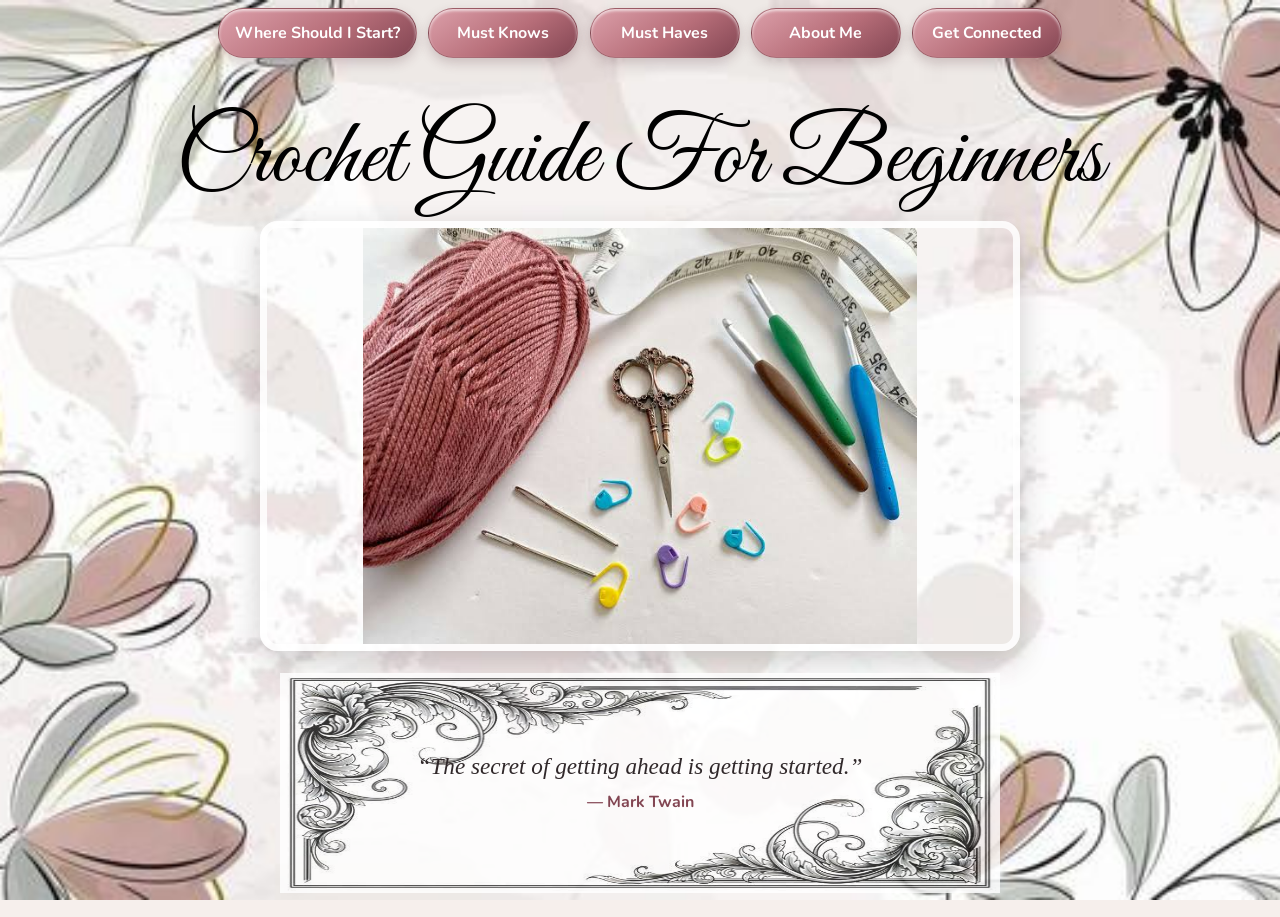
==== index.html @ 24411d75 "Add files via upload" ====
<!DOCTYPE html>
<html lang="en">
<head>
  <meta charset="UTF-8"><meta name="viewport" content="width=device-width, initial-scale=1.0">
  <meta name="description" content="Diamond's beginner-friendly guide to crochet.">
  <title>Crochet Guide For Beginners</title>
  <link rel="preconnect" href="https://fonts.googleapis.com"><link rel="preconnect" href="https://fonts.gstatic.com" crossorigin>
  <link href="https://fonts.googleapis.com/css2?family=Great+Vibes&family=Nunito:wght@400;600;700&display=swap" rel="stylesheet">
  <link rel="stylesheet" href="style.css"><script src="script.js" defer></script>
</head>
<body>
  <nav class="page-nav" aria-label="Main navigation">
    <a href="start.html">Where Should I Start?</a><a href="must-knows.html">Must Knows</a><a href="must-haves.html">Must Haves</a><a href="about.html">About Me</a><a href="connected.html">Get Connected</a>
  </nav>
  <header class="page-header"><h1 class="page-title">Crochet Guide For Beginners</h1></header>
  <main class="page-content home-content">
    <img class="hero-image slide-in" src="assets/images/crochet_materials.jpg" alt="Colorful yarn, crochet hooks, scissors, and other crochet materials">
    <section class="quote-scroll" aria-label="Inspirational quote"><div class="quote-content">
      <blockquote id="quote-text">“The secret of getting ahead is getting started.”</blockquote><p id="quote-author">— Mark Twain</p>
    </div></section>
  </main>
</body>
</html>
---- style.css ----
:root { --rose:#b76e79; --rose-dark:#824552; --ink:#30282a; }
* { box-sizing:border-box; }
html { min-height:100%; }
body { margin:0; min-height:100vh; display:flex; flex-direction:column; color:var(--ink); font-family:'Nunito',Arial,sans-serif; background:#f6efec url('assets/images/floral_background.jpg') center/cover no-repeat fixed; }
.page-header { padding:1.3rem 1rem .4rem; text-align:center; }
.page-title { margin:0; color:#000; font-family:'Great Vibes','Brush Script MT',cursive; font-size:clamp(3rem,8vw,6rem); font-weight:400; line-height:1.15; opacity:0; animation:title-fade 1.4s ease forwards; }
@keyframes title-fade { from{opacity:0;transform:translateY(-18px)} to{opacity:1;transform:translateY(0)} }
.page-content { flex:1; width:min(1100px,92%); margin:0 auto 1.5rem; }
.home-content { display:flex; flex-direction:column; align-items:center; gap:1.4rem; }
.hero-image { display:block; width:min(760px,90vw); max-height:430px; object-fit:contain; border:7px solid rgba(255,255,255,.82); border-radius:18px; box-shadow:0 10px 30px rgba(48,40,42,.22); }
.slide-in { animation:slide-left 1.3s cubic-bezier(.2,.8,.2,1) both; }
@keyframes slide-left { from{opacity:0;transform:translateX(-100vw)} to{opacity:1;transform:translateX(0)} }
.quote-scroll { position:relative; isolation:isolate; display:grid; place-items:center; width:min(720px,92vw); min-height:220px; padding:3.6rem 6rem; text-align:center; overflow:hidden; }
.quote-scroll::before { content:""; position:absolute; inset:0; z-index:-1; background:url('assets/images/scroll_border.jpg') center/100% 100% no-repeat; opacity:.8; }
.quote-content { transition:opacity .35s ease; }.quote-content.changing{opacity:0}
blockquote { margin:0; font-family:Georgia,serif; font-size:clamp(1.1rem,2.4vw,1.45rem); font-style:italic; }
#quote-author { margin:.65rem 0 0; color:var(--rose-dark); font-weight:700; }
.content-card { max-width:900px; margin:.5rem auto; padding:clamp(1.3rem,4vw,2.5rem); background:rgba(255,250,245,.92); border:1px solid rgba(183,110,121,.35); border-radius:20px; box-shadow:0 10px 30px rgba(48,40,42,.16); backdrop-filter:blur(3px); }
.content-card h2 { margin-top:0; color:var(--rose-dark); font-family:Georgia,serif; font-weight:normal; font-size:clamp(1.5rem,4vw,2.1rem); }
.content-card p { font-size:1.06rem; line-height:1.7; }.centered-card{text-align:center}
.reference-image { display:block; width:min(100%,760px); max-height:650px; margin:1.5rem auto 0; object-fit:contain; border-radius:12px; box-shadow:0 7px 20px rgba(48,40,42,.18); }.reference-image.poster{max-height:850px}
.skill-gauge { display:grid; grid-template-columns:repeat(5,1fr); margin:2rem 0; overflow:hidden; border-radius:16px; box-shadow:0 6px 18px rgba(48,40,42,.12); }
.skill-gauge div { display:flex; min-height:155px; padding:1rem .6rem; flex-direction:column; justify-content:center; align-items:center; text-align:center; background:#edd5d9; border-right:2px solid rgba(255,255,255,.7); }
.skill-gauge div:nth-child(2){background:#e3bdc4}.skill-gauge div:nth-child(3){background:#d99fab}.skill-gauge div:nth-child(4){background:#c98290}.skill-gauge div:nth-child(5){background:#b76e79;color:#fff}
.skill-gauge span { display:grid; width:2rem; height:2rem; margin-bottom:.45rem; place-items:center; color:#fff; background:var(--rose-dark); border-radius:50%; }.skill-gauge strong{font-size:.9rem}.skill-gauge small{margin-top:.35rem;line-height:1.3}
.next-steps { padding:1rem 1.2rem; background:#fff; border-left:5px solid var(--rose); border-radius:10px; } a{color:var(--rose-dark)}
.about-card { display:grid; grid-template-columns:minmax(210px,310px) 1fr; gap:2rem; align-items:start; }.profile-image{width:100%;max-height:430px;object-fit:cover;object-position:center 20%;border-radius:18px;box-shadow:0 8px 24px rgba(48,40,42,.22)}
.form-card{max-width:760px}.form-grid{display:grid;grid-template-columns:1fr 1fr;gap:1rem}label,legend{font-weight:700}
input,textarea{display:block;width:100%;margin-top:.4rem;padding:.8rem;color:var(--ink);font:inherit;background:#fff;border:2px solid #d7bdc1;border-radius:10px}input:focus,textarea:focus{outline:3px solid rgba(183,110,121,.23);border-color:var(--rose)}
fieldset{display:grid;gap:.6rem;margin:1.2rem 0;padding:1rem;border:1px solid #d7bdc1;border-radius:10px}.check-label{display:flex;gap:.6rem;align-items:center;font-weight:600}.check-label input{width:auto;margin:0}
.error{display:block;min-height:1.25rem;margin-top:.25rem;color:#9b1c31;font-size:.86rem;font-weight:700}.submit-button{margin-top:1rem;padding:.85rem 1.5rem;color:#fff;font:700 1rem 'Nunito',sans-serif;background:linear-gradient(145deg,#d99aa5,var(--rose-dark));border:0;border-radius:999px;cursor:pointer;box-shadow:inset 0 2px 2px rgba(255,255,255,.5),0 5px 12px rgba(80,40,48,.24)}.submit-button:hover{filter:brightness(1.08);transform:translateY(-1px)}.success-message{color:#347048;font-weight:700}
.page-nav{display:flex;flex-wrap:wrap;justify-content:center;gap:.7rem;padding:.5rem 1rem 1.6rem}.page-nav a{position:relative;overflow:hidden;min-width:150px;padding:.8rem 1rem;color:#fff;text-align:center;text-decoration:none;font-weight:700;background:linear-gradient(145deg,#dca0aa 0%,var(--rose) 55%,var(--rose-dark) 100%);border:1px solid rgba(94,43,54,.35);border-radius:999px;box-shadow:inset 0 2px 3px rgba(255,255,255,.65),0 5px 12px rgba(80,40,48,.22);transition:transform .2s,filter .2s}.page-nav a::after{content:"";position:absolute;top:-40%;left:-65%;width:35%;height:180%;background:linear-gradient(90deg,transparent,rgba(255,255,255,.75),transparent);transform:rotate(20deg);animation:button-shine 3.6s ease-in-out infinite}.page-nav a:hover,.page-nav a:focus-visible{transform:translateY(-3px);filter:brightness(1.1)}
@keyframes button-shine { 0%,55%{left:-65%} 80%,100%{left:135%} }
@media(max-width:750px){.quote-scroll{min-height:180px;padding:2.5rem 3.2rem}.skill-gauge{grid-template-columns:1fr}.skill-gauge div{min-height:auto;border-right:0;border-bottom:2px solid #fff}.about-card{grid-template-columns:1fr}.profile-image{width:min(100%,330px)}.form-grid{grid-template-columns:1fr}.page-nav a{min-width:135px;flex:1 1 40%}}
@media(prefers-reduced-motion:reduce){*,*::before,*::after{animation-duration:.01ms!important;animation-iteration-count:1!important;scroll-behavior:auto!important}}
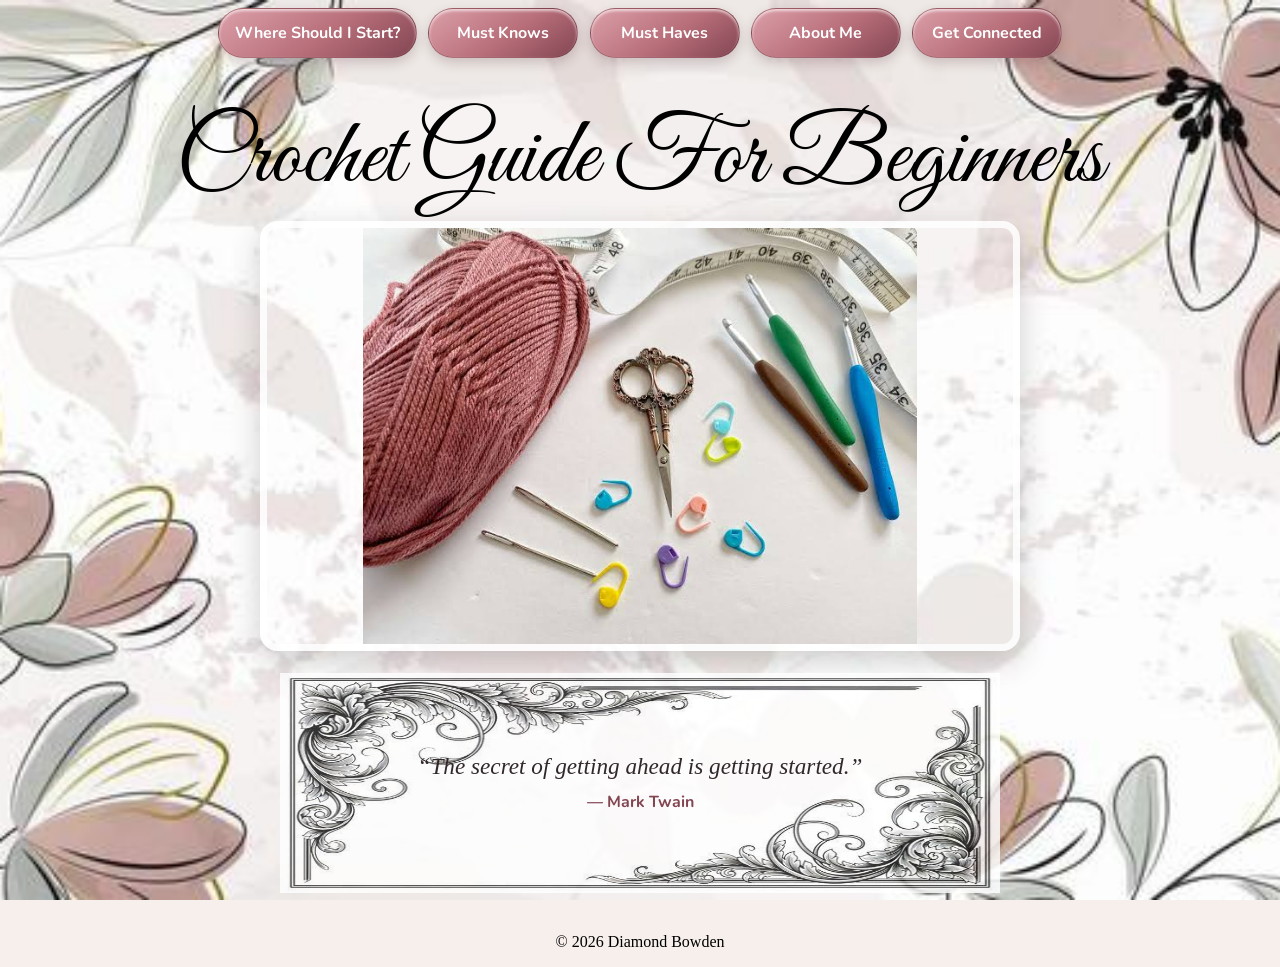
==== commit 4c4cf1a7: "Add files via upload" ====
--- a/index.html
+++ b/index.html
@@ -19,5 +19,6 @@
       <blockquote id="quote-text">“The secret of getting ahead is getting started.”</blockquote><p id="quote-author">— Mark Twain</p>
     </div></section>
   </main>
+  <footer class="site-footer">&copy; 2026 Diamond Bowden</footer>
 </body>
 </html>
--- a/style.css
+++ b/style.css
@@ -6,6 +6,7 @@
 .page-title { margin:0; color:#000; font-family:'Great Vibes','Brush Script MT',cursive; font-size:clamp(3rem,8vw,6rem); font-weight:400; line-height:1.15; opacity:0; animation:title-fade 1.4s ease forwards; }
 @keyframes title-fade { from{opacity:0;transform:translateY(-18px)} to{opacity:1;transform:translateY(0)} }
 .page-content { flex:1; width:min(1100px,92%); margin:0 auto 1.5rem; }
+.site-footer { padding:1rem; color:#000; font-family:'Times New Roman',Times,serif; text-align:center; }
 .home-content { display:flex; flex-direction:column; align-items:center; gap:1.4rem; }
 .hero-image { display:block; width:min(760px,90vw); max-height:430px; object-fit:contain; border:7px solid rgba(255,255,255,.82); border-radius:18px; box-shadow:0 10px 30px rgba(48,40,42,.22); }
 .slide-in { animation:slide-left 1.3s cubic-bezier(.2,.8,.2,1) both; }
